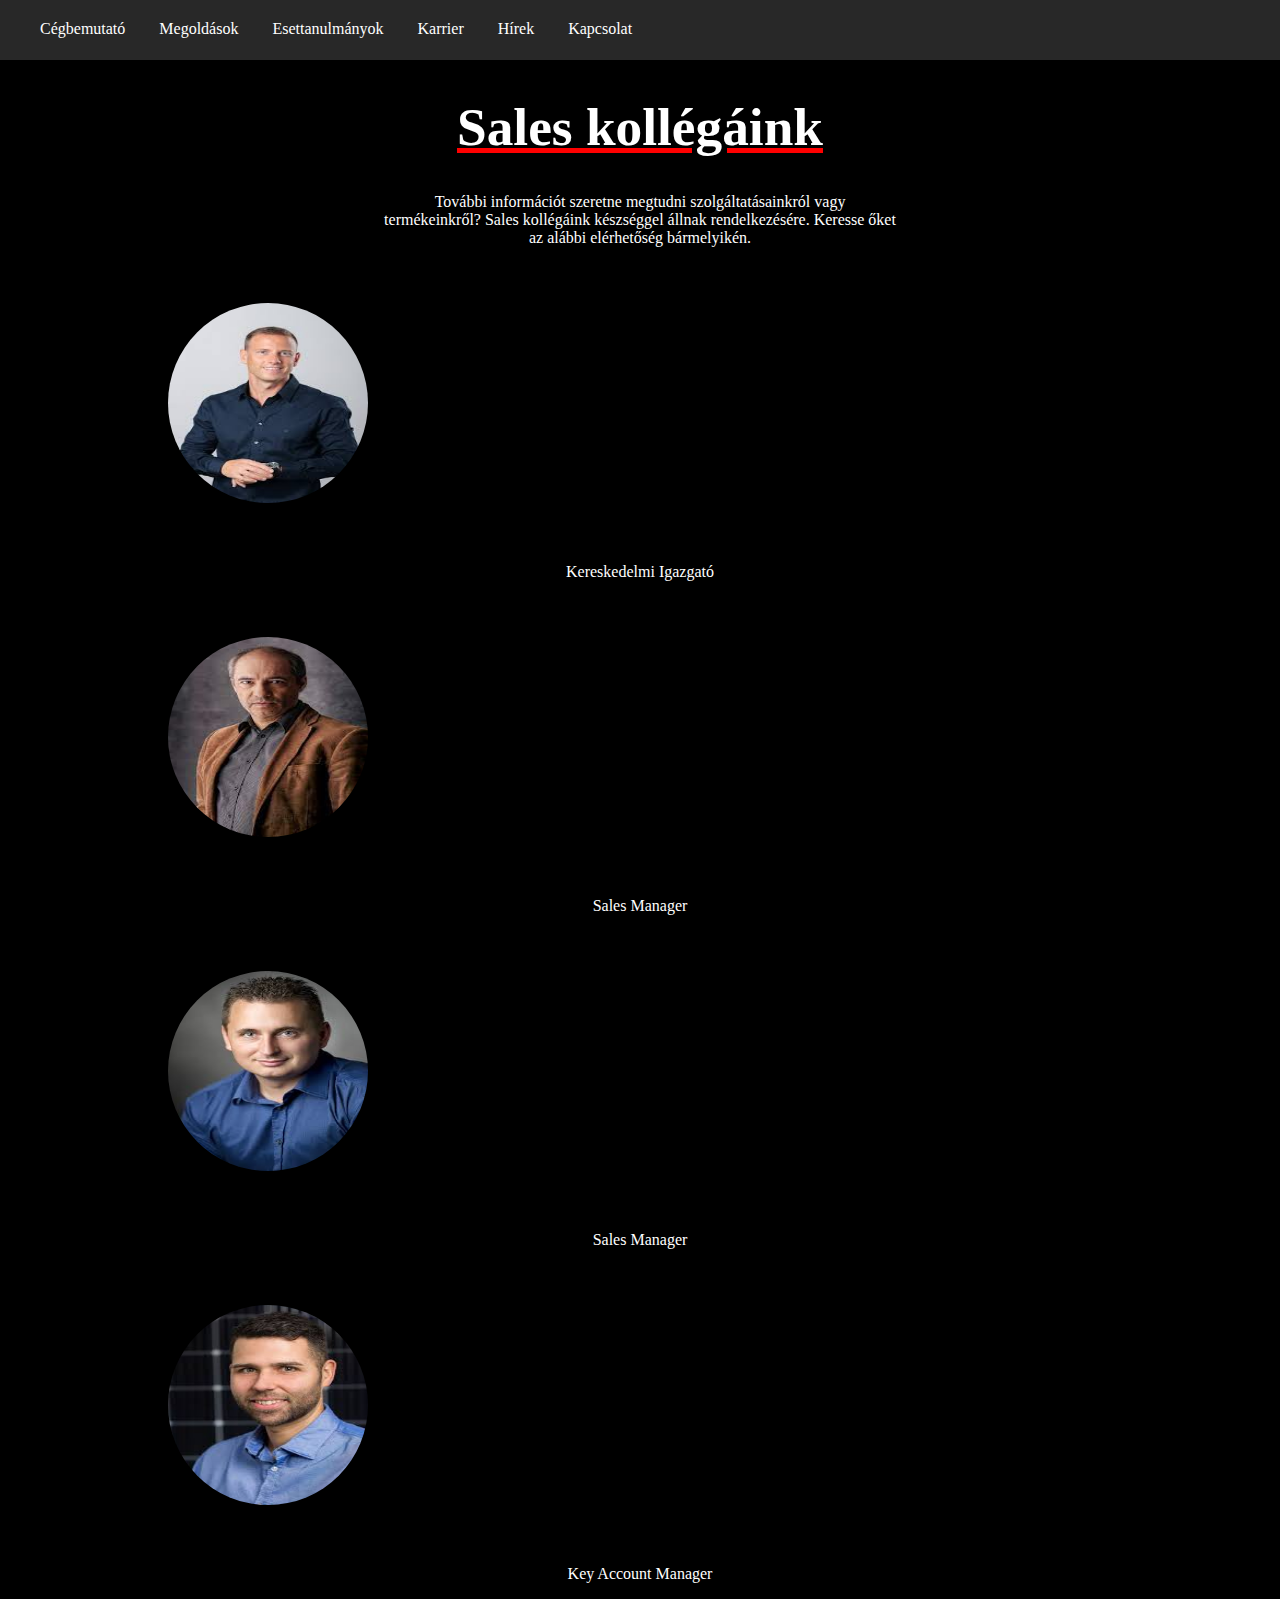
==== dolgozok.html @ 134975f1 "utolso oldal fejlesztése" ====
<!DOCTYPE html>
<html lang="en">
<head>
    <meta charset="UTF-8">
    <meta http-equiv="X-UA-Compatible" content="IE=edge">
    <meta name="viewport" content="width=device-width, initial-scale=1.0">
    <title>Bella Richárd</title>
    <link rel="stylesheet" href="dolgozok.css">
</head>
<body>
    <nav>
        <ul id="egysor">
            <li>Cégbemutató</li>
            <li>Megoldások</li>
            <li>Esettanulmányok</li>
            <li>Karrier</li>
            <li>Hírek</li>
            <li>Kapcsolat</li>
        </ul>
    </nav>
    <main>
        <h1>Sales kollégáink</h1>
        <p>További információt szeretne megtudni szolgáltatásainkról vagy<br>termékeinkről? Sales kollégáink készséggel állnak rendelkezésére. Keresse őket<br>az alábbi elérhetőség bármelyikén.</p>
        <div class="doboz">
        <img src="kepek/igazgato.jfif" alt="">
        <p>Kereskedelmi Igazgató</p>
        </div>
        <div class="doboz">
        <img src="kepek/manager.jfif" alt="">
        <p>Sales Manager</p>
        </div>
        <div class="doboz">
        <img src="kepek/manager2.jfif" alt="">
        <p>Sales Manager</p>
        </div>
        <div class="doboz">
        <img src="kepek/account.jfif" alt="">
        <p>Key Account Manager</p>
    </main>
</body>
</html>
---- dolgozok.css ----
body{
    color: white;
    margin: 0;
    background: black;
    margin: auto;
}
nav ul#egysor li{
    display: inline;
    
    
}
nav ul{
    padding-top: 20px;
    word-spacing: 30px;
    margin: 0;
}
nav{
    background-color: rgb(40, 40, 40);
    height: 60px;
}
main{
    margin: auto;
    width: 80%;
    max-width: 1200px;

}
main h1{
    text-align: center;
    font-size: 40pt;
    text-decoration: underline red;
}
main p{
    text-align: center;
}
img{
    height: 200px;
    width: 200px;
    border-radius: 50%;
    padding: 40px;
}
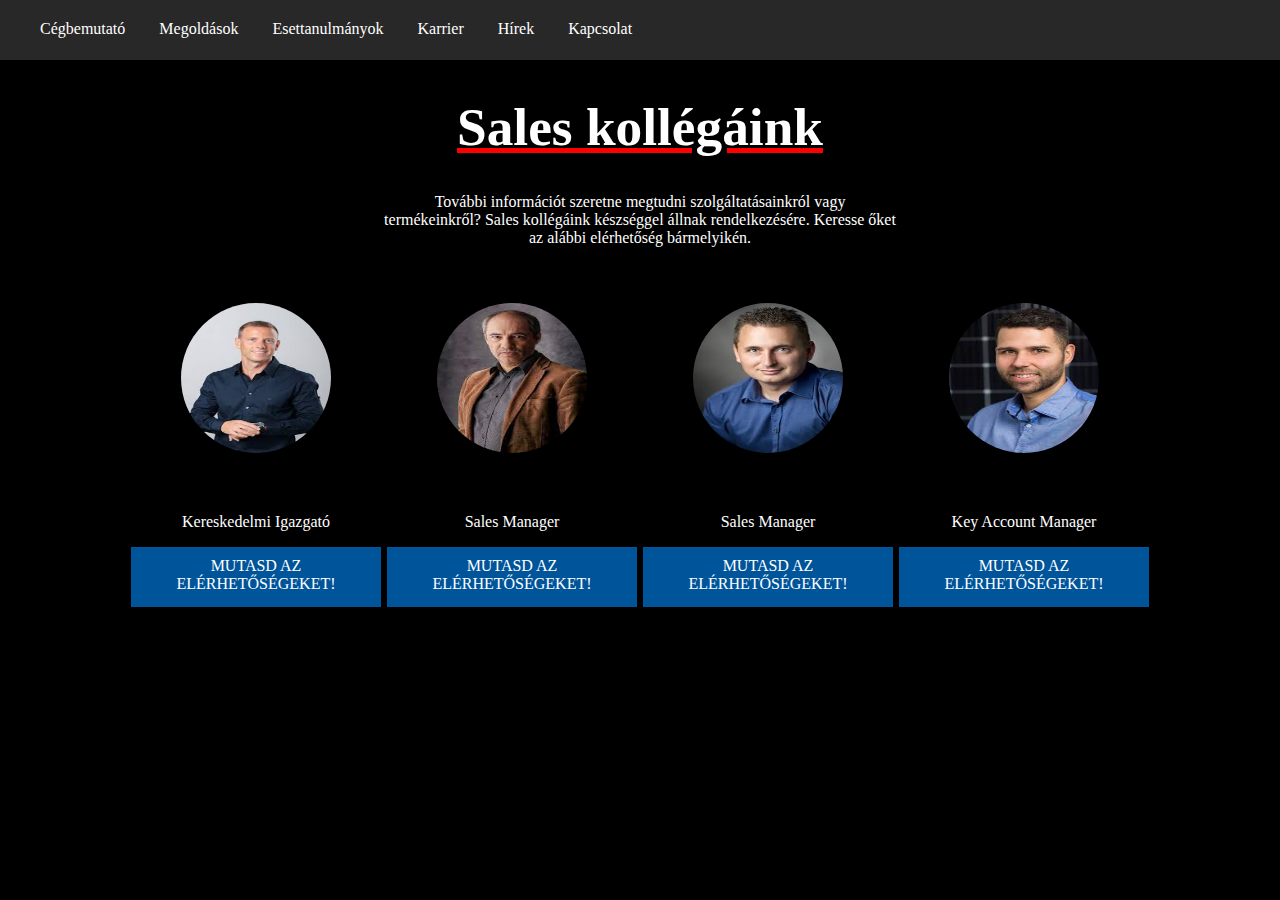
==== commit be8113c2: "készoldalak" ====
--- a/dolgozok.html
+++ b/dolgozok.html
@@ -21,21 +21,36 @@
     <main>
         <h1>Sales kollégáink</h1>
         <p>További információt szeretne megtudni szolgáltatásainkról vagy<br>termékeinkről? Sales kollégáink készséggel állnak rendelkezésére. Keresse őket<br>az alábbi elérhetőség bármelyikén.</p>
-        <div class="doboz">
-        <img src="kepek/igazgato.jfif" alt="">
-        <p>Kereskedelmi Igazgató</p>
-        </div>
-        <div class="doboz">
-        <img src="kepek/manager.jfif" alt="">
-        <p>Sales Manager</p>
-        </div>
-        <div class="doboz">
-        <img src="kepek/manager2.jfif" alt="">
-        <p>Sales Manager</p>
-        </div>
-        <div class="doboz">
-        <img src="kepek/account.jfif" alt="">
-        <p>Key Account Manager</p>
+        <article>
+            <div class="doboz">
+            <img src="kepek/igazgato.jfif" alt="">
+            <p>Kereskedelmi Igazgató</p>
+            <aside>
+            <a href="###">MUTASD AZ <br> ELÉRHETŐSÉGEKET!</a>
+            </aside>
+            </div>
+            <div class="doboz">
+            <img src="kepek/manager.jfif" alt="">
+            <p>Sales Manager</p>
+            <aside>
+            <a href="###">MUTASD AZ <br> ELÉRHETŐSÉGEKET!</a>
+            </aside>
+            </div>
+            <div class="doboz">
+            <img src="kepek/manager2.jfif" alt="">
+            <p>Sales Manager</p>
+            <aside>
+            <a href="###">MUTASD AZ <br> ELÉRHETŐSÉGEKET!</a>
+            </aside>
+            </div>
+            <div class="doboz">
+            <img src="kepek/account.jfif" alt="">
+            <p>Key Account Manager</p>
+            <aside>
+            <a href="###">MUTASD AZ <br> ELÉRHETŐSÉGEKET!</a>
+            </aside>
+            </div>
+        </article>
     </main>
 </body>
 </html>--- a/dolgozok.css
+++ b/dolgozok.css
@@ -33,8 +33,30 @@
     text-align: center;
 }
 img{
-    height: 200px;
-    width: 200px;
+    height: 150px;
+    width: 150px;
     border-radius: 50%;
     padding: 40px;
 }
+article{
+    margin: auto;
+    display: grid;
+    grid-template-columns: 25% 25% 25% 25%;
+    text-align: center;
+}
+#dobot{
+    margin: auto;
+}
+a{
+    text-decoration: none;
+    color: white;
+    
+}
+aside {
+    margin: auto;
+    text-align: center;
+    background-color: rgb(0, 84, 154);
+    width: 250px;
+    height: 50px;
+    padding-top: 10px;
+}